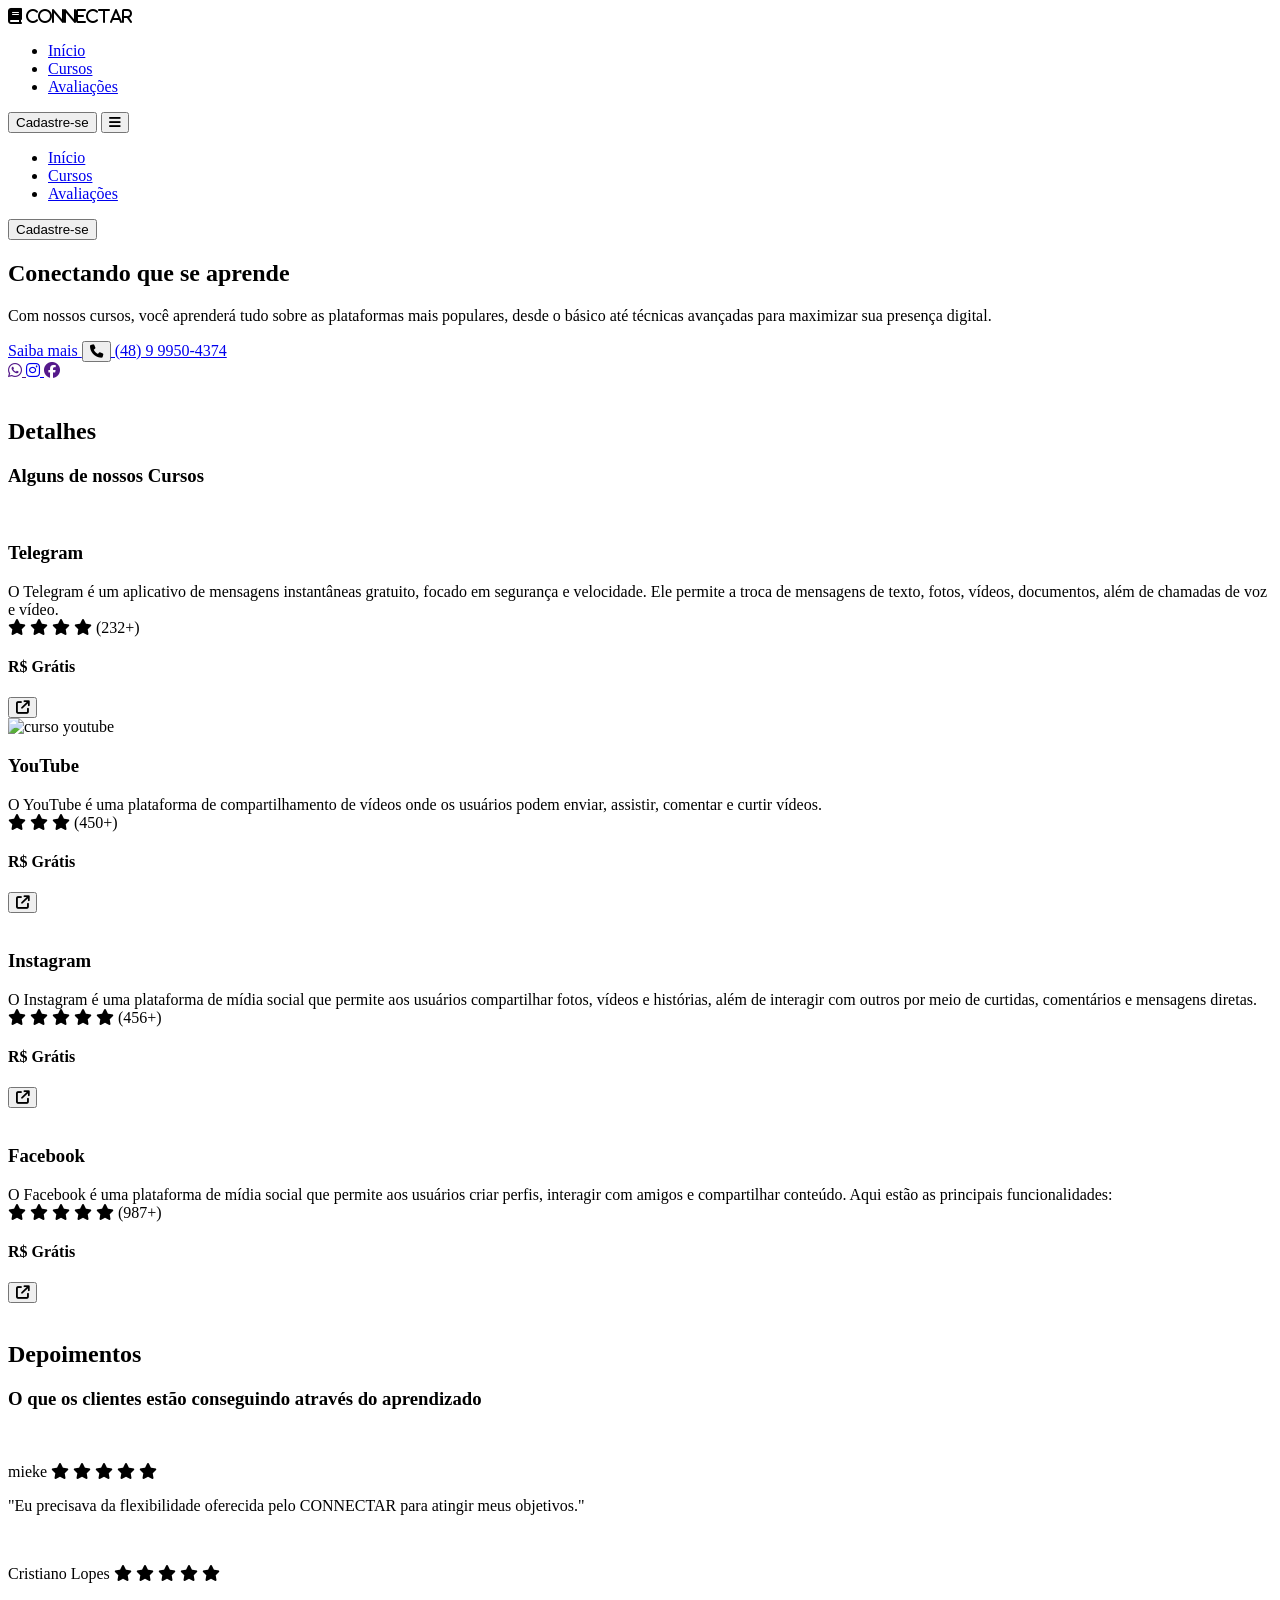
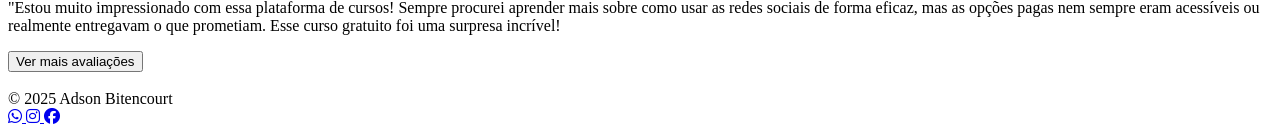
==== index.html @ 9d1432ff "Update index.html nome depoimento" ====
<!DOCTYPE html>
<html lang="pt-br">
<head>
    <meta charset="UTF-8">
    <meta name="viewport" content="width=device-width, initial-scale=1.0">
    <link rel="stylesheet" href="https://cdnjs.cloudflare.com/ajax/libs/font-awesome/6.5.1/css/all.min.css" integrity="sha512-DTOQO9RWCH3ppGqcWaEA1BIZOC6xxalwEsw9c2QQeAIftl+Vegovlnee1c9QX4TctnWMn13TZye+giMm8e2LwA==" crossorigin="anonymous" referrerpolicy="no-referrer" />
    <link rel="stylesheet" href="styles/styles.css">

    <script src="https://cdnjs.cloudflare.com/ajax/libs/jquery/3.7.1/jquery.min.js" integrity="sha512-v2CJ7UaYy4JwqLDIrZUI/4hqeoQieOmAZNXBeQyjo21dadnwR+8ZaIJVT8EE2iyI61OV8e6M8PP2/4hpQINQ/g==" crossorigin="anonymous" referrerpolicy="no-referrer"></script>
    <script src="https://unpkg.com/scrollreveal"></script>
    <title>Landing page</title>
</head>
<body>
    <header>
        <nav id="navbar">
            <i class="fa-solid fa-book" id="nav_logo"> CONNECTAR</i>

            <ul id="nav_list">
                <li class="nav-item active">
                    <a href="#home">Início</a>
                </li>
                <li class="nav-item">
                    <a href="#menu">Cursos</a>
                </li>
                <li class="nav-item">
                    <a href="#testimonials">Avaliações</a>
                </li>
            </ul>

            <button onclick="window.location.href='cadastro.html';"class="btn-default">
                Cadastre-se
            </button>

            <button id="mobile_btn">
                <i class="fa-solid fa-bars"></i>
            </button>
        </nav>

        <div id="mobile_menu">
            <ul id="mobile_nav_list">
                <li class="nav-item">
                    <a href="#home">Início</a>
                </li>
                <li class="nav-item">
                    <a href="#menu">Cursos</a>
                </li>
                <li class="nav-item">
                    <a href="#testimonials">Avaliações</a>
                </li>
            </ul>

            <button onclick="window.location.href='cadastro.html';"class="btn-default">
                Cadastre-se
            </button>
        </div>
    </header>

    <main id="content">
        <section id="home">
            <div class="shape"></div>
            <div id="cta">
                <h1 class="title">
                    Conectando que se 
                    <span>aprende</span>
                </h1>

                <p class="description">
                    Com nossos cursos, você aprenderá tudo sobre as plataformas mais populares, desde o básico até técnicas avançadas para maximizar sua presença digital.
                </p>

                <div id="cta_buttons">
                    <a href="cadastro.html" class="btn-default">
                        Saiba mais
                    </a>

                    <a href="tel:+55489 9950-4374" id="phone_button">
                        <button class="btn-default">
                            <i class="fa-solid fa-phone"></i>
                        </button>
                        (48) 9 9950-4374
                    </a>
                </div>

                <div class="social-media-buttons">
                    <a href="">
                        <i class="fa-brands fa-whatsapp"></i>
                    </a>

                    <a href="https://www.instagram.com/adson.bitencourt/">
                        <i class="fa-brands fa-instagram"></i>
                    </a>

                    <a href="">
                        <i class="fa-brands fa-facebook"></i>
                    </a>
                </div>
            </div>

            <div id="banner">
                <img src="images/redes.png" alt="">
            </div>
        </section>

        <section id="menu">
            <h2 class="section-title">Detalhes</h2>
            <h3 class="section-subtitle">Alguns de nossos Cursos</h3>

            <div id="dishes">
                <div class="dish">
                    <img src="images/Telegram.png" class="dish-image" alt="">

                    <h3 class="dish-title">
                        Telegram
                    </h3>

                    <span class="dish-description">
                        O Telegram é um aplicativo de mensagens instantâneas gratuito, focado em segurança e velocidade. Ele permite a troca de mensagens de texto, fotos, vídeos, documentos, além de chamadas de voz e vídeo.
                    </span>

                    <div class="dish-rate">
                        <i class="fa-solid fa-star"></i>
                        <i class="fa-solid fa-star"></i>
                        <i class="fa-solid fa-star"></i>
                        <i class="fa-solid fa-star"></i>
                        
                        <span>(232+)</span>
                    </div>

                    <div class="dish-price">
                        <h4>R$ Grátis</h4>
                        <button onclick="window.location.href='tele.html';"class="btn-default">
                            <i class="fa-solid fa-arrow-up-right-from-square"></i>
                        </button>
                    </div>
                </div>



                <div class="dish">
                    <img src="images/youtube.png" class="dish-image" alt="curso youtube">

                    <h3 class="dish-title">
                        YouTube
                    </h3>

                    <span class="dish-description">
                        O YouTube é uma plataforma de compartilhamento de vídeos onde os usuários podem enviar, assistir, comentar e curtir vídeos.
                    </span>

                    <div class="dish-rate">
                        <i class="fa-solid fa-star"></i>
                        <i class="fa-solid fa-star"></i>
                        <i class="fa-solid fa-star"></i>
                        
                        
                        <span>(450+)</span>
                    </div>

                    <div class="dish-price">
                        <h4>R$ Grátis</h4>
                        <button onclick="window.location.href='you.html';"class="btn-default">
                            <i class="fa-solid fa-arrow-up-right-from-square"></i>
                        </button>
                    </div>
                </div>




                <div class="dish">
                    <img src="images/Instagram.webp" class="dish-image" alt="">

                    <h3 class="dish-title">
                        Instagram
                    </h3>

                    <span class="dish-description">
                        O Instagram é uma plataforma de mídia social que permite aos usuários compartilhar fotos, vídeos e histórias, além de interagir com outros por meio de curtidas, comentários e mensagens diretas. 
                    </span>

                    <div class="dish-rate">
                        <i class="fa-solid fa-star"></i>
                        <i class="fa-solid fa-star"></i>
                        <i class="fa-solid fa-star"></i>
                        <i class="fa-solid fa-star"></i>
                        <i class="fa-solid fa-star"></i>
                        <span>(456+)</span>
                    </div>

                    <div class="dish-price">
                        <h4>R$ Grátis</h4>
                        <button onclick="window.location.href='insta.html';"class="btn-default">
                            <i class="fa-solid fa-arrow-up-right-from-square"></i>
                        </button>
                    </div>
                </div>





                <div class="dish">
                    <img src="images/Facebook.webp" class="dish-image" alt="">

                    <h3 class="dish-title">
                        Facebook
                    </h3>

                    <span class="dish-description">
                        O Facebook é uma plataforma de mídia social que permite aos usuários criar perfis, interagir com amigos e compartilhar conteúdo. Aqui estão as principais funcionalidades:
                    </span>

                    <div class="dish-rate">
                        <i class="fa-solid fa-star"></i>
                        <i class="fa-solid fa-star"></i>
                        <i class="fa-solid fa-star"></i>
                        <i class="fa-solid fa-star"></i>
                        <i class="fa-solid fa-star"></i>
                        <span>(987+)</span>
                    </div>

                    <div class="dish-price">
                        <h4>R$ Grátis</h4>
                        <button onclick="window.location.href='face.html';"class="btn-default">
                            <i class="fa-solid fa-arrow-up-right-from-square"></i>
                        </button>
                    </div>
                </div>
            </div>
        </section>

        <section id="testimonials">
            <img src="images/perfil.png" id="testimonial_chef" alt="">

            <div id="testimonials_content">
                <h2 class="section-title">
                    Depoimentos
                </h2>
                <h3 class="section-subtitle">
                    O que os clientes estão conseguindo através do aprendizado
                </h3>

                <div id="feedbacks">
                    <div class="feedback">
                        <img src="images/avatar-1.jpeg" class="feedback-avatar" alt="">

                        <div class="feedback-content">
                            <p>
                                mieke
                                <span>
                                    <i class="fa-solid fa-star"></i>
                                    <i class="fa-solid fa-star"></i>
                                    <i class="fa-solid fa-star"></i>
                                    <i class="fa-solid fa-star"></i>
                                    <i class="fa-solid fa-star"></i>
                                </span>
                            </p>
                            <p>
                                "Eu precisava da flexibilidade oferecida pelo CONNECTAR para atingir meus objetivos."
                            </p>
                        </div>
                    </div>

                    <div class="feedback">
                        <img src="images/avatar-2.jpeg" class="feedback-avatar" alt="">

                        <div class="feedback-content">
                            <p>
                                Cristiano Lopes
                                <span>
                                    <i class="fa-solid fa-star"></i>
                                    <i class="fa-solid fa-star"></i>
                                    <i class="fa-solid fa-star"></i>
                                    <i class="fa-solid fa-star"></i>
                                    <i class="fa-solid fa-star"></i>
                                </span>
                            </p>
                            <p>
                                "Estou muito impressionado com essa plataforma de cursos! Sempre procurei aprender mais sobre como usar as redes sociais de forma eficaz, mas as opções pagas nem sempre eram acessíveis ou realmente entregavam o que prometiam. Esse curso gratuito foi uma surpresa incrível!
                            </p>
                        </div>
                    </div>
                </div>

                <button class="btn-default">
                    Ver mais avaliações
                </button>
            </div>
        </section>
    </main>

    <footer>
        <img src="/images/wave.svg" alt="">

        <div id="footer_items">
            <span id="copyright">
                &copy 2025 Adson Bitencourt
            </span>

            <div class="social-media-buttons">
                <a href="https://wa.me/5548999504374" target="_blank">
                    <i class="fa-brands fa-whatsapp"></i>
                </a>

                <a href="https://www.instagram.com/adson.bitencourt/" target="_blank">
                    <i class="fa-brands fa-instagram"></i>
                </a>

                <a href="https://www.facebook.com/adson.oliveira.9210256?locale=pt_BR" target="_blank">
                    <i class="fa-brands fa-facebook"></i>
                </a>
            </div>
        </div>
    </footer>
    <script src="/script.js"></script>
</body>
</html>
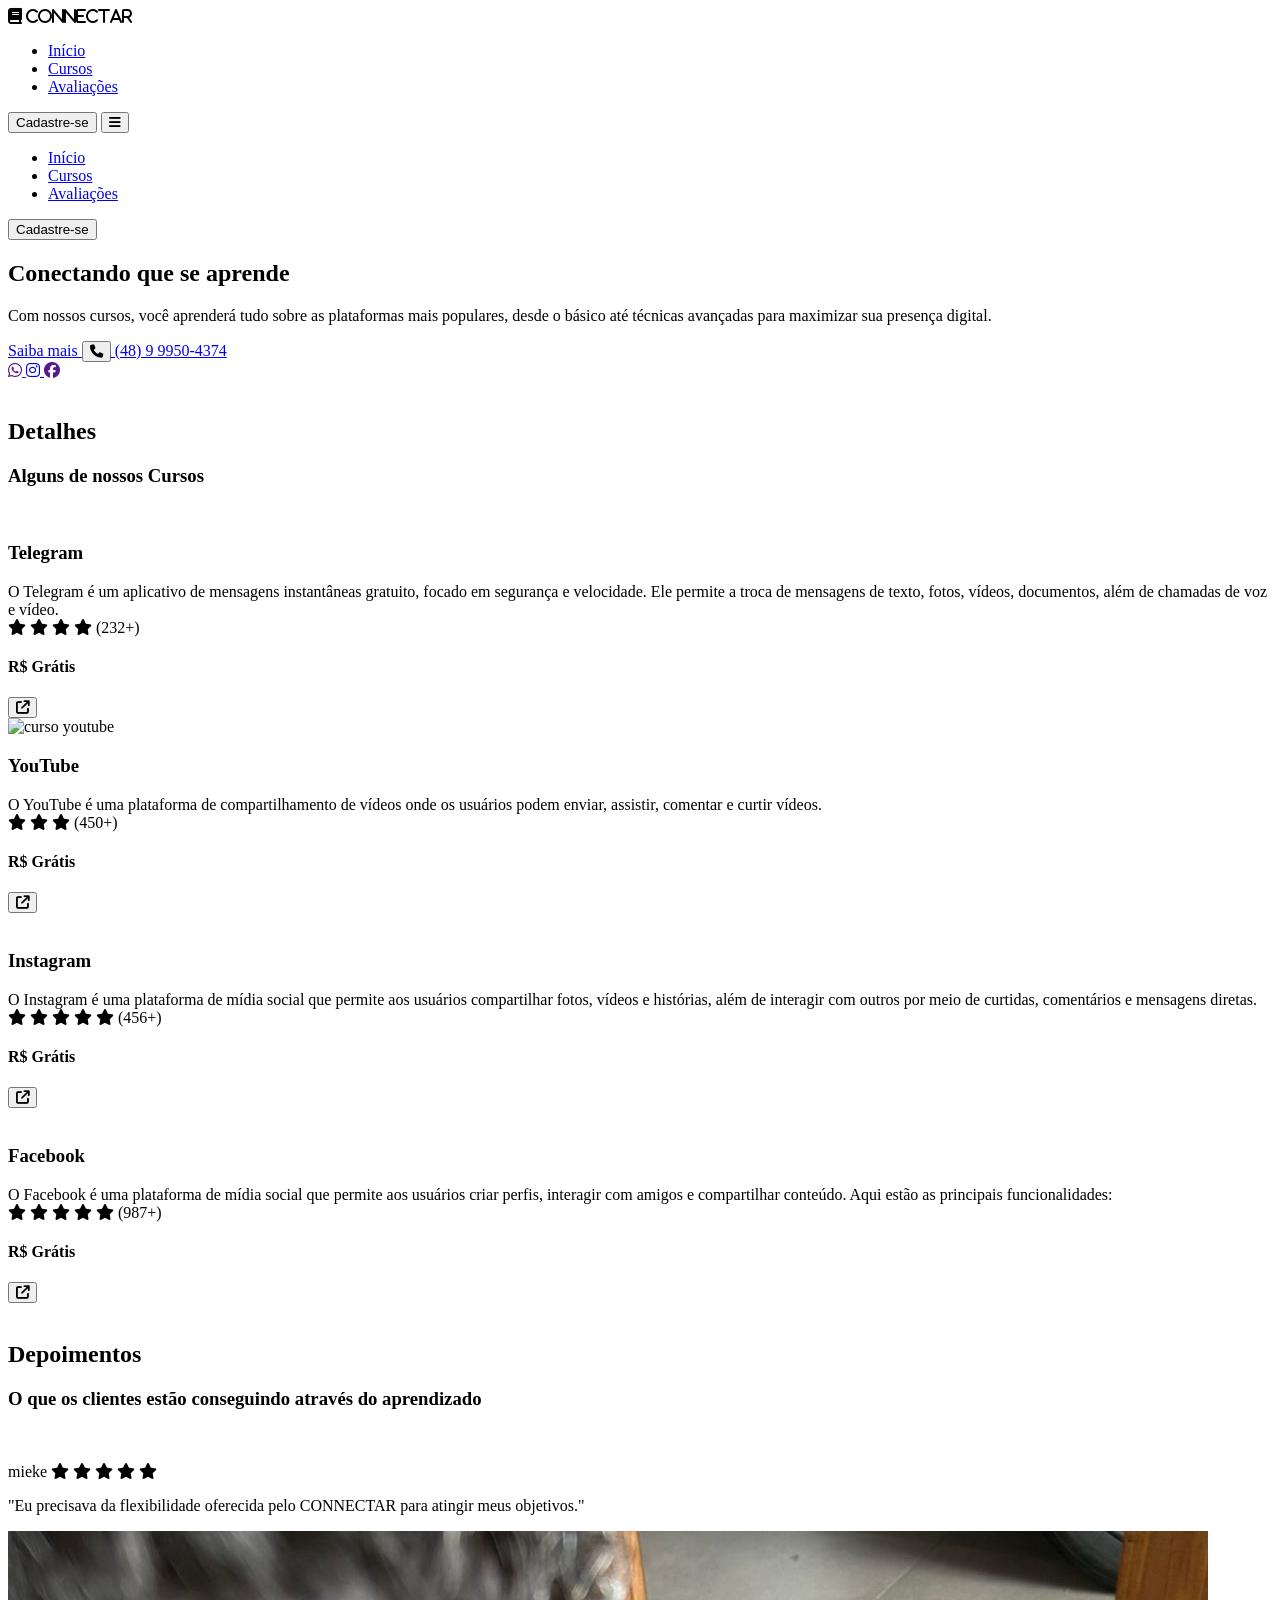
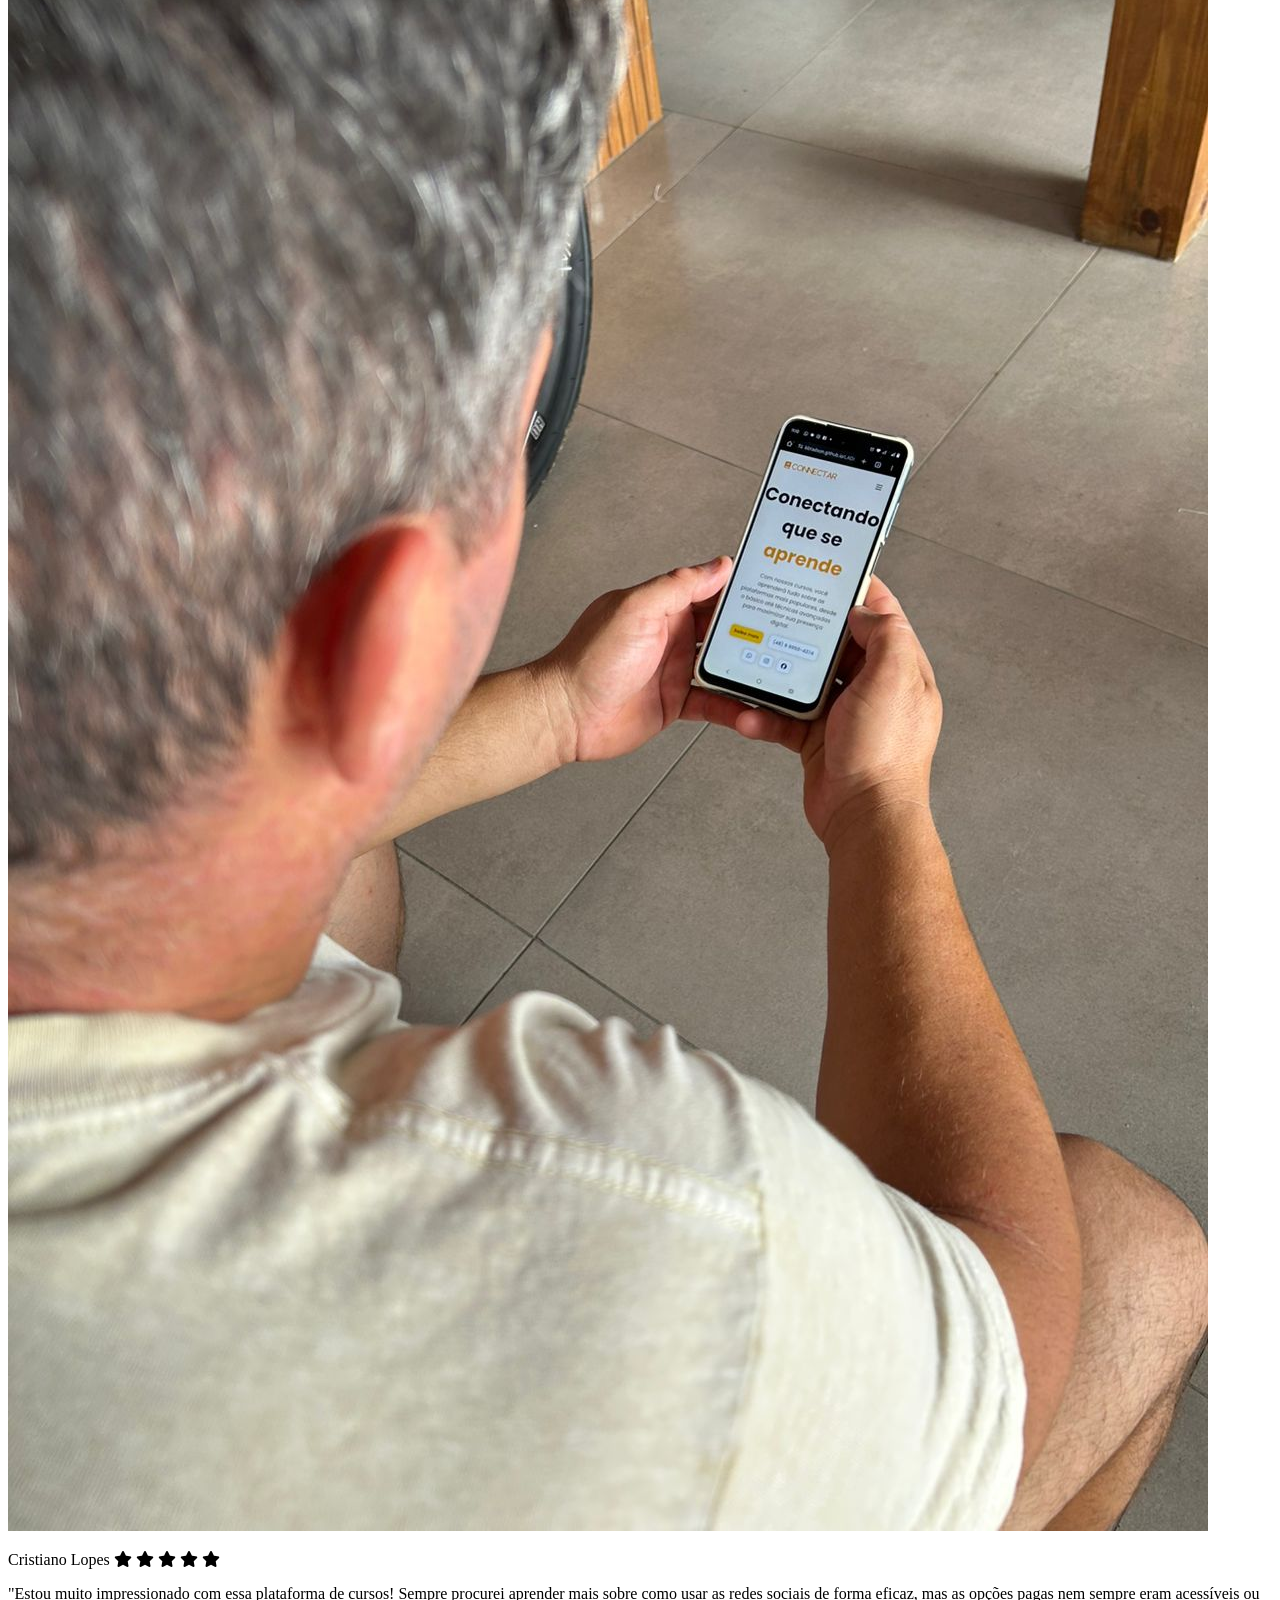
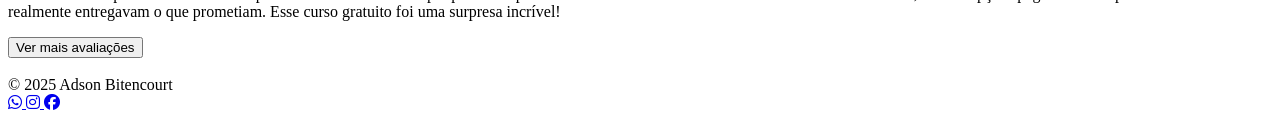
==== commit 5524fb7e: "Update index.html troca de foto" ====
--- a/index.html
+++ b/index.html
@@ -262,7 +262,7 @@
                     </div>
 
                     <div class="feedback">
-                        <img src="images/avatar-2.jpeg" class="feedback-avatar" alt="">
+                        <img src="images/acelerado.jpeg" class="feedback-avatar" alt="">
 
                         <div class="feedback-content">
                             <p>
@@ -318,3 +318,4 @@
 
 
 
+
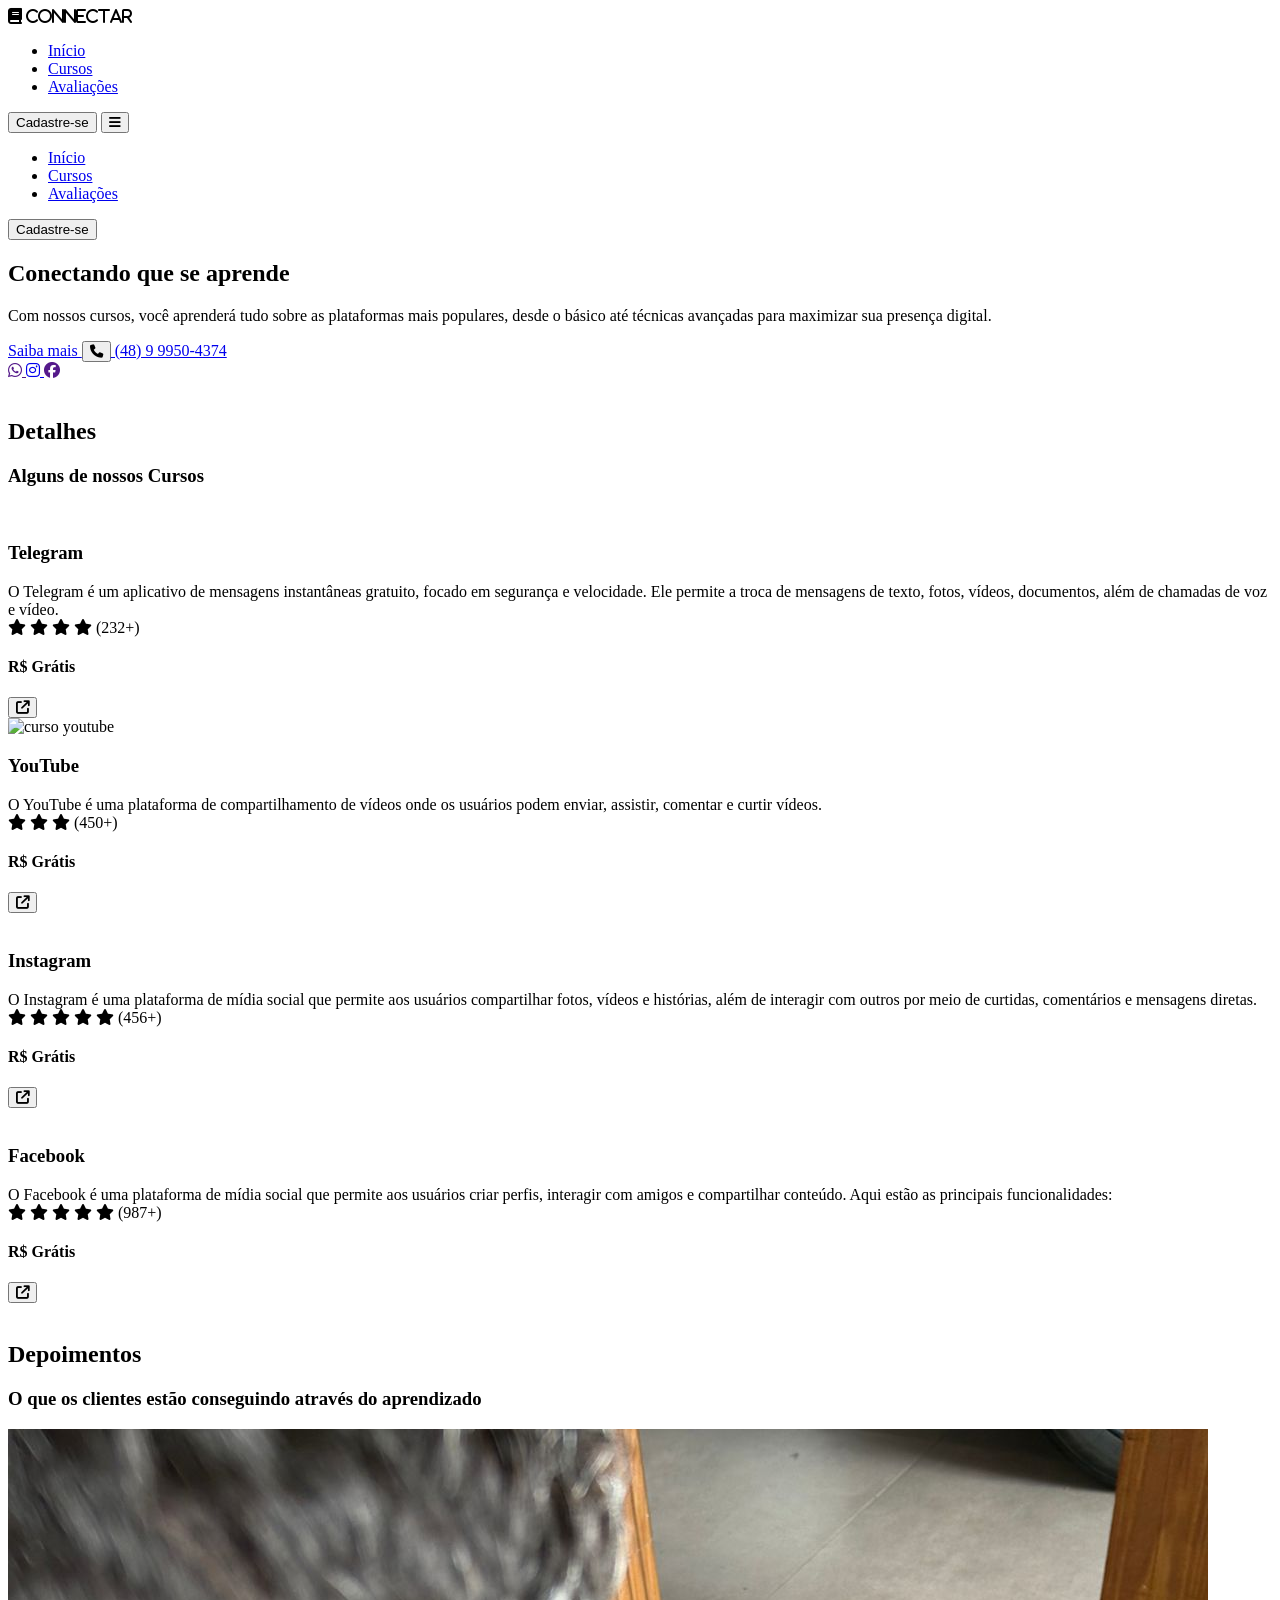
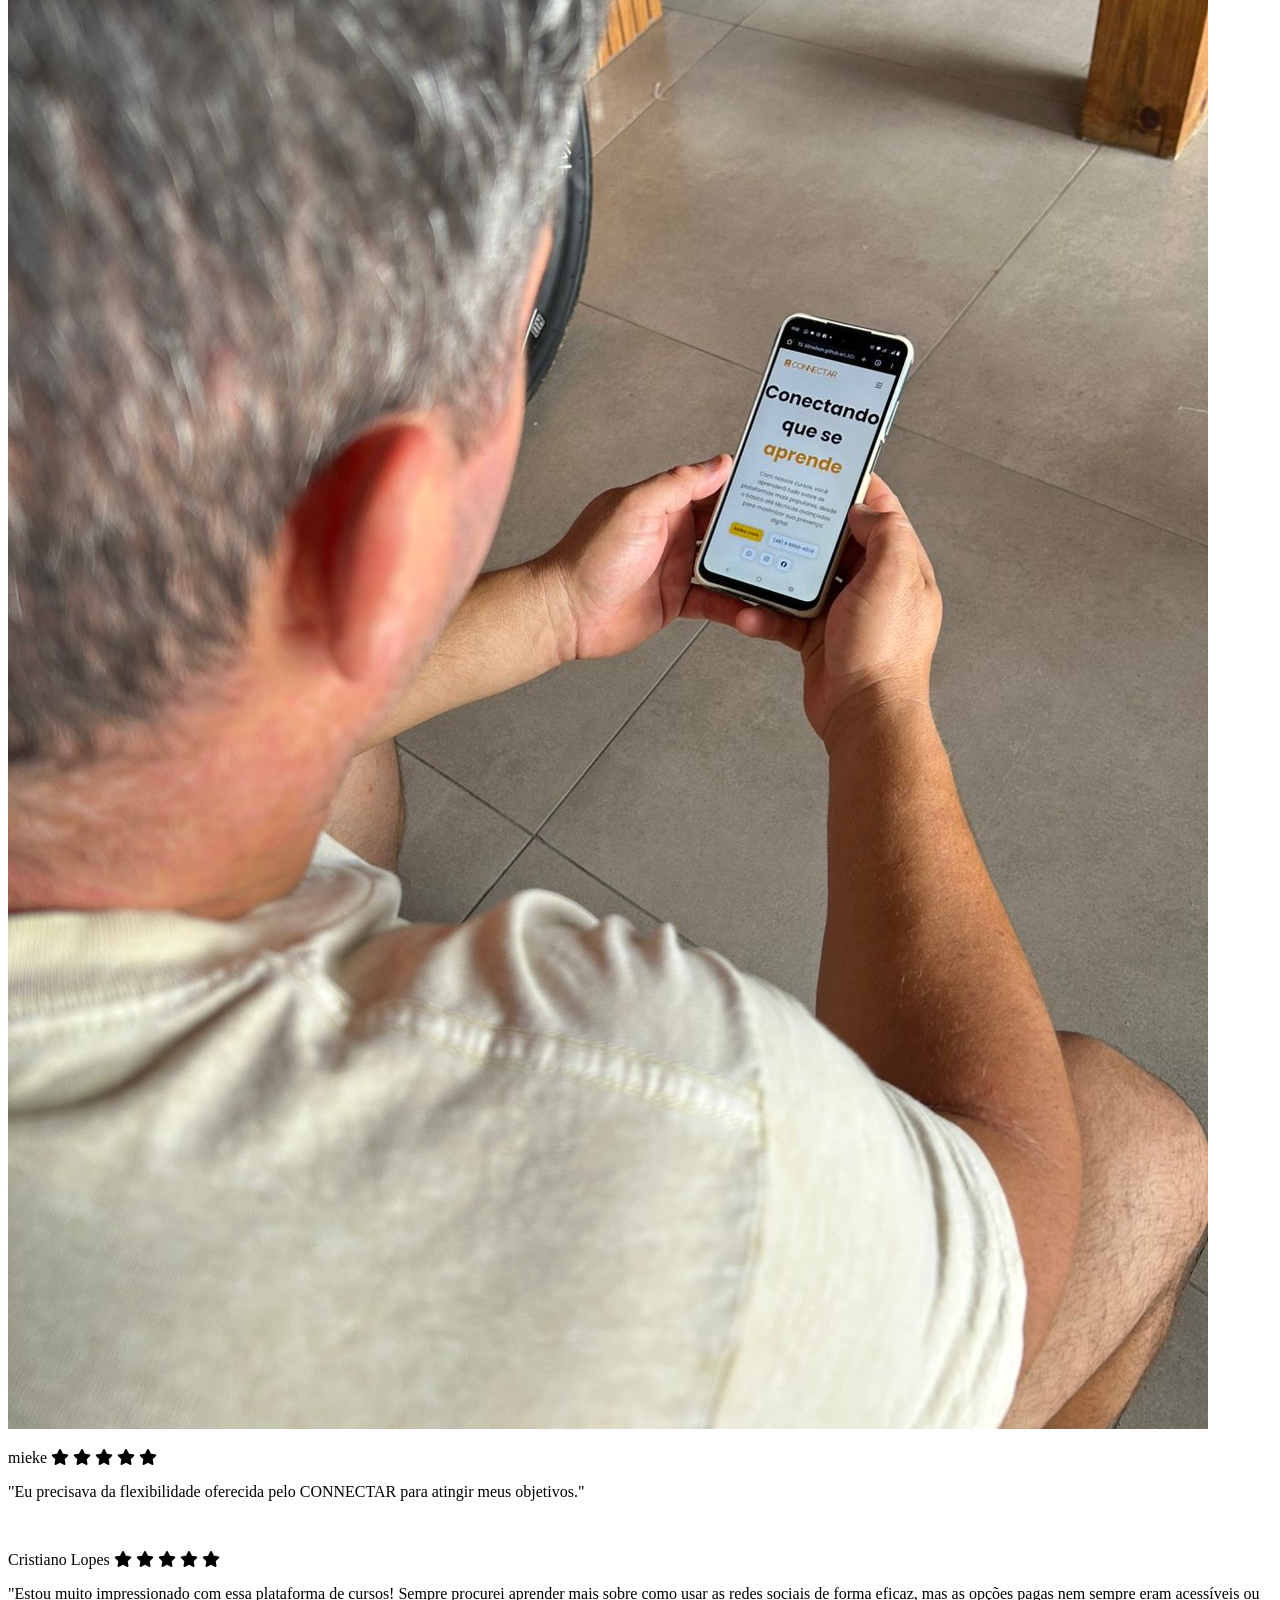
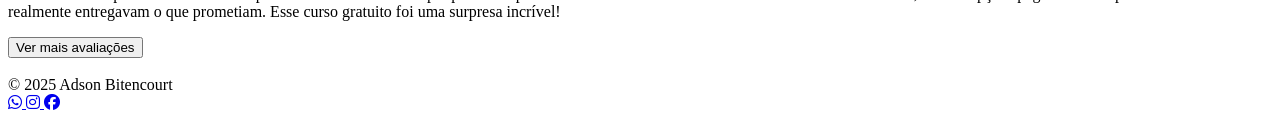
==== commit c26054d2: "Update index.html adicionado foto acelerado local certo" ====
--- a/index.html
+++ b/index.html
@@ -242,7 +242,7 @@
 
                 <div id="feedbacks">
                     <div class="feedback">
-                        <img src="images/avatar-1.jpeg" class="feedback-avatar" alt="">
+                        <img src="images/acelerado.jpeg" class="feedback-avatar" alt="">
 
                         <div class="feedback-content">
                             <p>
@@ -262,7 +262,7 @@
                     </div>
 
                     <div class="feedback">
-                        <img src="images/acelerado.jpeg" class="feedback-avatar" alt="">
+                        <img src="images/avatar-2.jpeg" class="feedback-avatar" alt="">
 
                         <div class="feedback-content">
                             <p>
@@ -319,3 +319,4 @@
 
 
 
+
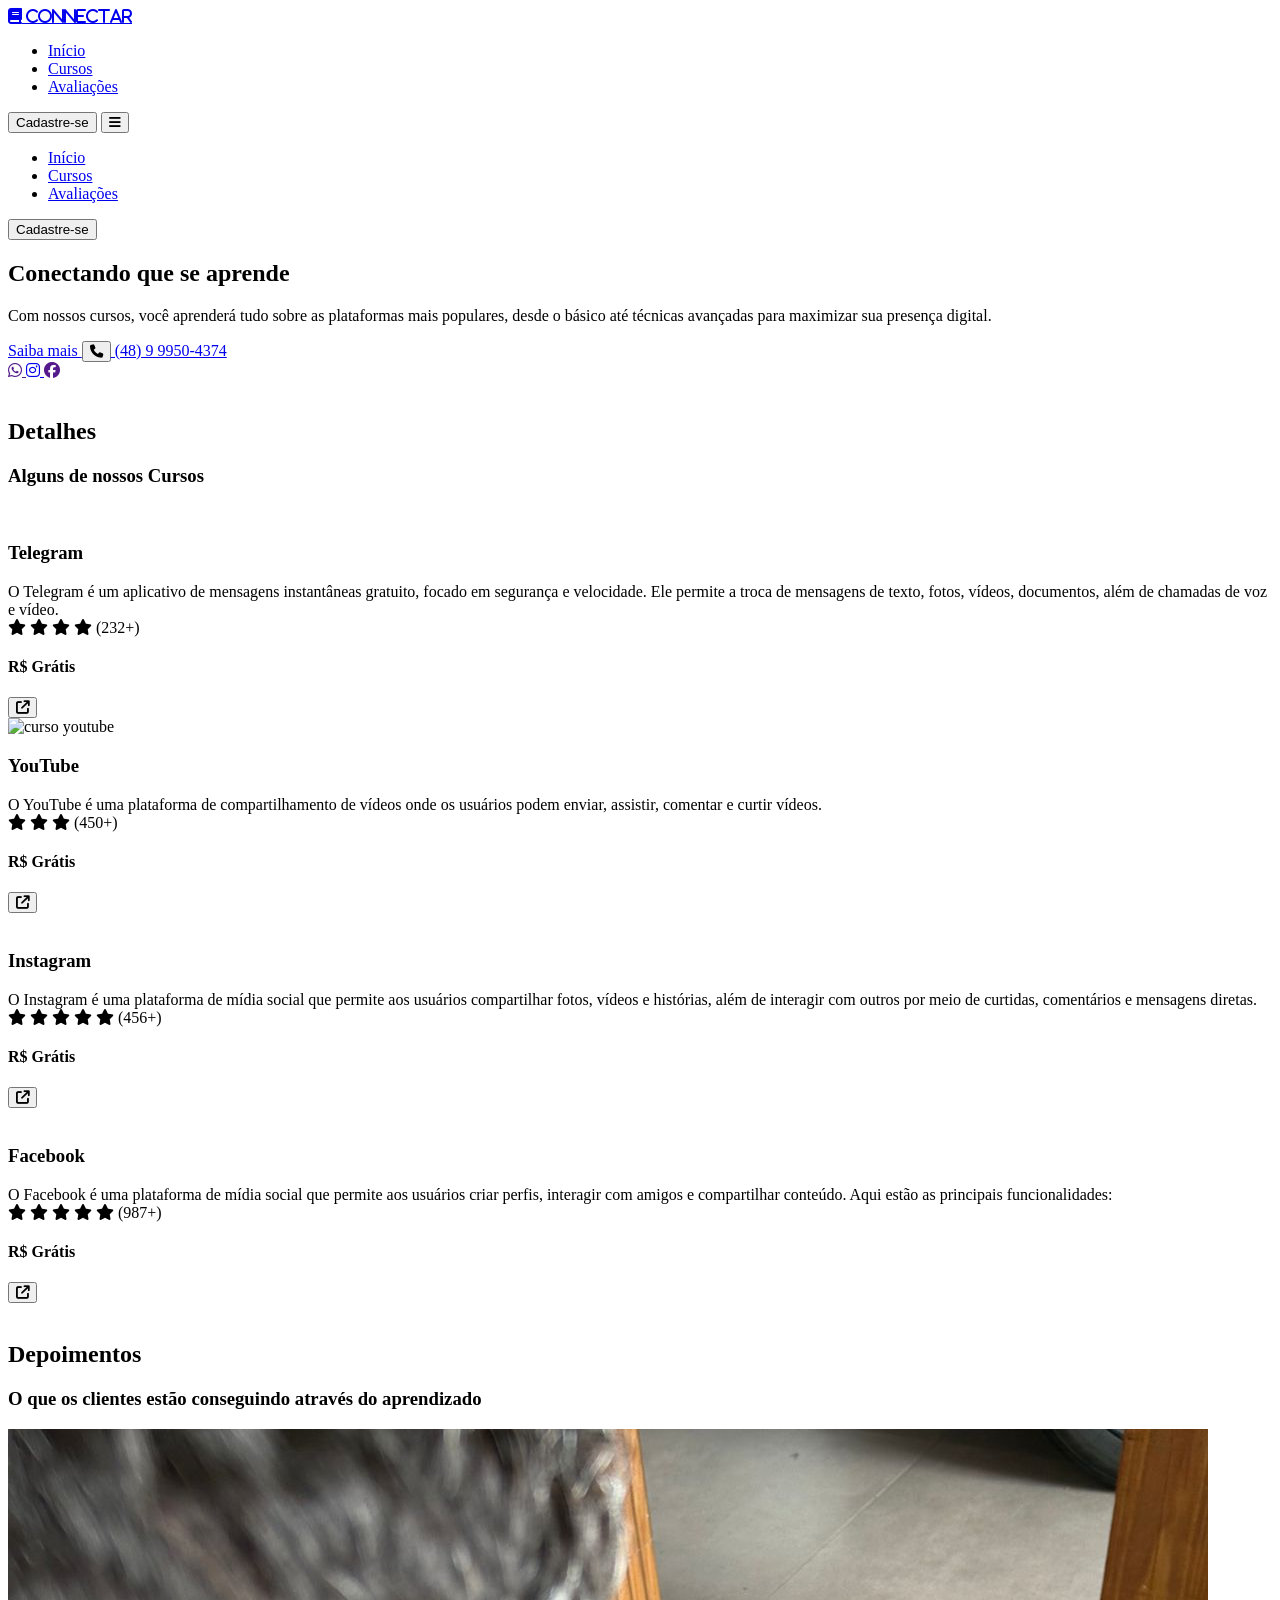
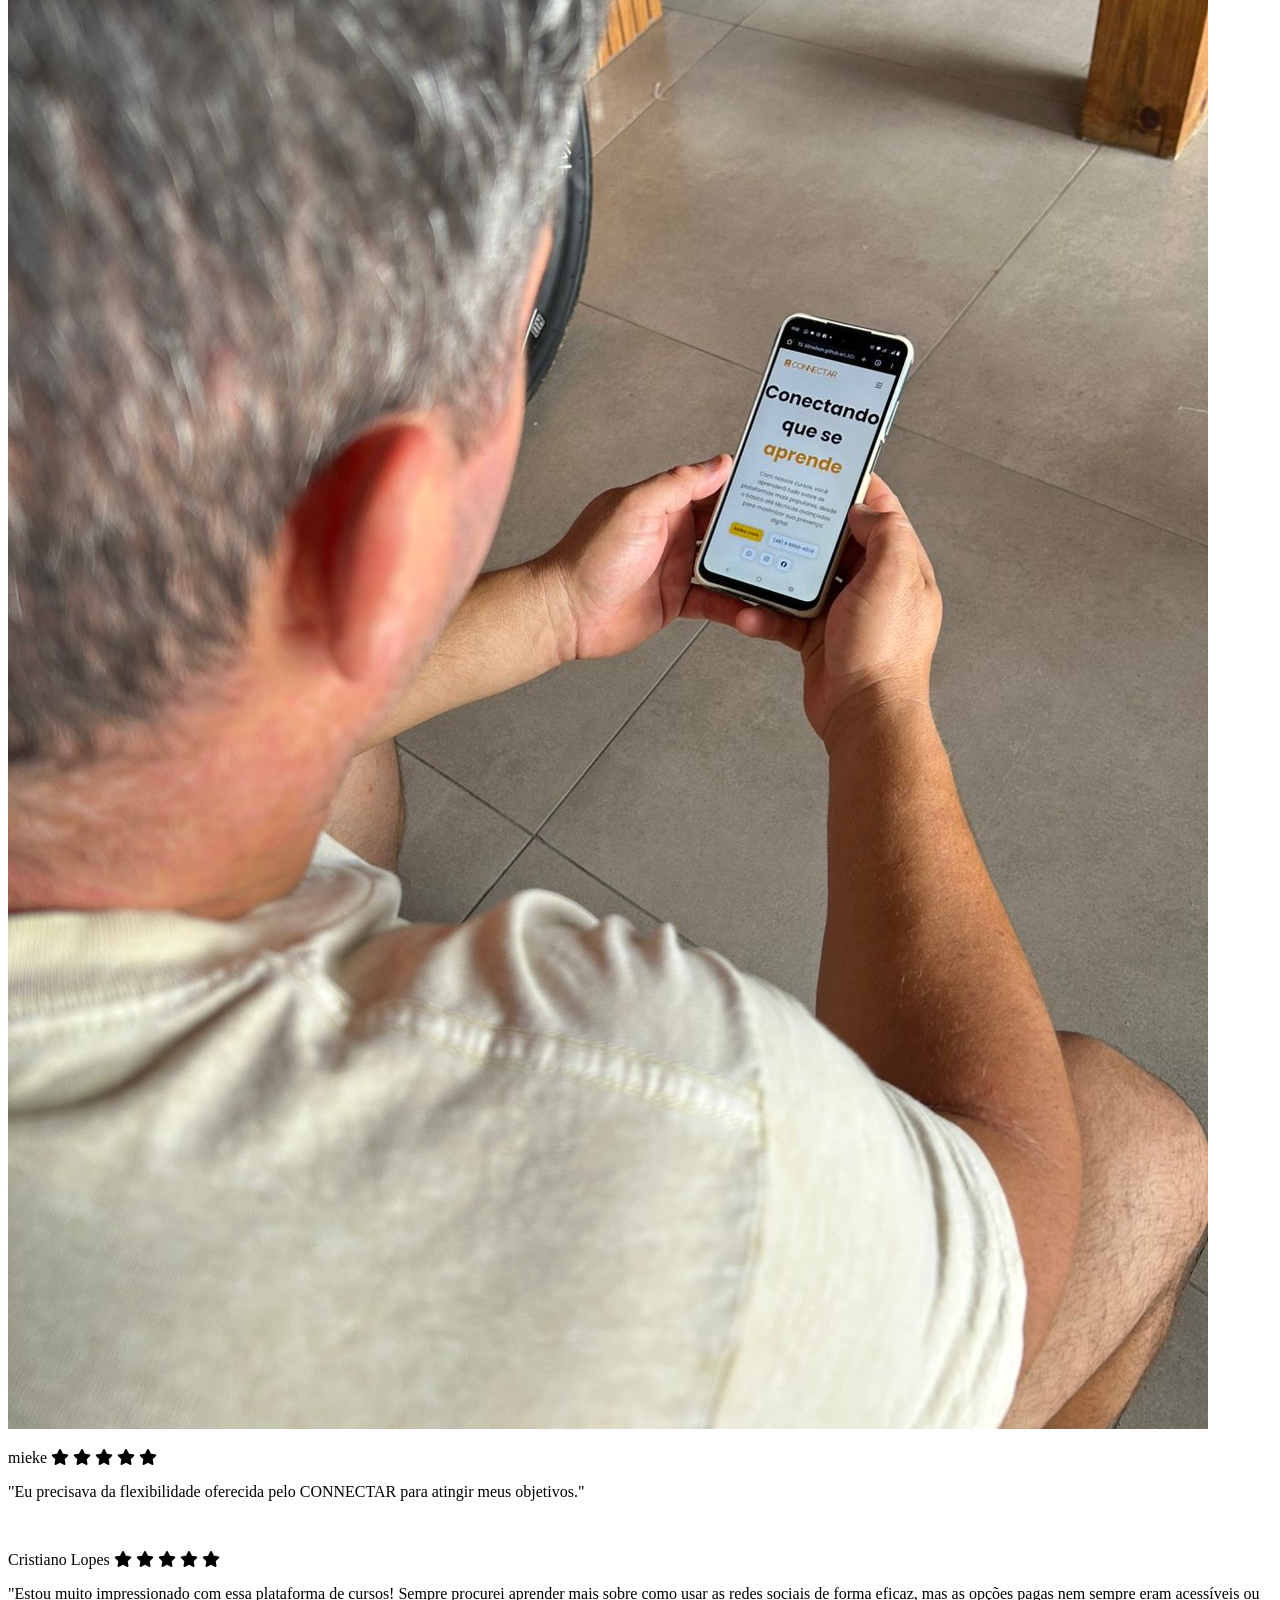
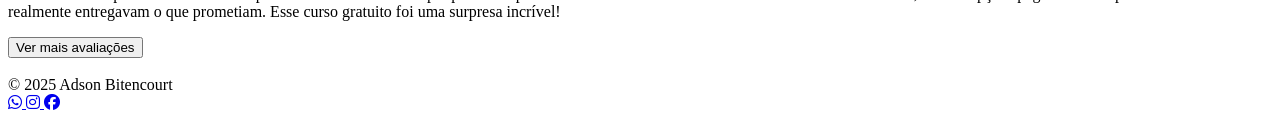
==== commit 587b85f5: "Foi add + videos em todos topicos de redes." ====
--- a/index.html
+++ b/index.html
@@ -8,12 +8,12 @@
 
     <script src="https://cdnjs.cloudflare.com/ajax/libs/jquery/3.7.1/jquery.min.js" integrity="sha512-v2CJ7UaYy4JwqLDIrZUI/4hqeoQieOmAZNXBeQyjo21dadnwR+8ZaIJVT8EE2iyI61OV8e6M8PP2/4hpQINQ/g==" crossorigin="anonymous" referrerpolicy="no-referrer"></script>
     <script src="https://unpkg.com/scrollreveal"></script>
-    <title>Landing page</title>
+    <title>CONNECTAR</title>
 </head>
 <body>
     <header>
         <nav id="navbar">
-            <i class="fa-solid fa-book" id="nav_logo"> CONNECTAR</i>
+            <a href="index.html" class="fa-solid fa-book" id="nav_logo"> CONNECTAR</a>
 
             <ul id="nav_list">
                 <li class="nav-item active">
@@ -242,7 +242,7 @@
 
                 <div id="feedbacks">
                     <div class="feedback">
-                        <img src="images/acelerado.jpeg" class="feedback-avatar" alt="">
+                        <img src="images/usuario1.jpeg" class="feedback-avatar" alt="">
 
                         <div class="feedback-content">
                             <p>
